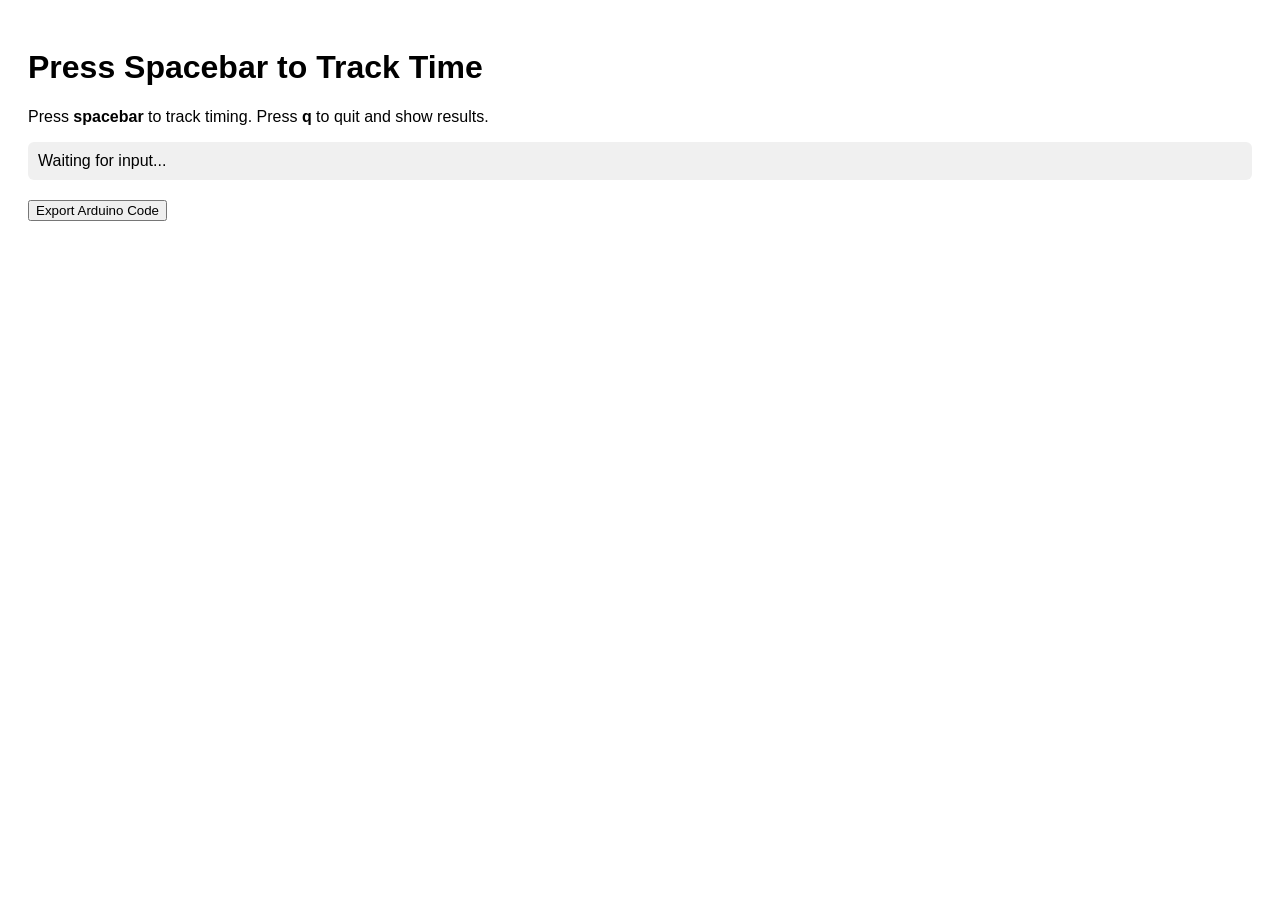
==== index.html @ bfa515eb "Create index.html" ====
<!DOCTYPE html>
<html lang="en">
<head>
  <meta charset="UTF-8">
  <title>Spacebar Timer</title>
  <style>
    body {
      font-family: sans-serif;
      padding: 20px;
    }
    #log {
      white-space: pre-line;
      background: #f0f0f0;
      padding: 10px;
      border-radius: 6px;
    }
    #export {
      margin-top: 20px;
    }
  </style>
</head>
<body>
  <h1>Press Spacebar to Track Time</h1>
  <p>Press <strong>spacebar</strong> to track timing. Press <strong>q</strong> to quit and show results.</p>
  <div id="log">Waiting for input...</div>
  <button id="export">Export Arduino Code</button>
  <pre id="arduinoCode"></pre>

  <script>
    let lastPressTime = null;
    let startTime = null;
    let isRunning = true;
    const logDiv = document.getElementById("log");
    const exportBtn = document.getElementById("export");
    const arduinoCodeDiv = document.getElementById("arduinoCode");
    let log = [];
    let delays = [];
    let totalElapsed = 0;

    document.addEventListener("keydown", (event) => {
      if (!isRunning) return;

      const now = Date.now();

      if (event.key === " ") {
        if (startTime === null) {
          startTime = now;
          lastPressTime = now;
          log.push("Started tracking...");
        } else {
          const delay = now - lastPressTime;
          lastPressTime = now;
          delays.push(delay);
          log.push(`Delay: ${delay} ms`);
        }
      }

      if (event.key.toLowerCase() === "q") {
        isRunning = false;
        totalElapsed = now - startTime;
        log.push(`\nStopped.\nTotal elapsed time: ${totalElapsed} ms`);
      }

      logDiv.textContent = log.join("\n");
    });

    exportBtn.addEventListener("click", () => {
      if (delays.length === 0) {
        arduinoCodeDiv.textContent = "No delays recorded yet.";
        return;
      }

      const code = delays.map(d => `delay(${d}); pulse();`).join("\n");
      arduinoCodeDiv.textContent = code;
    });
  </script>
</body>
</html>
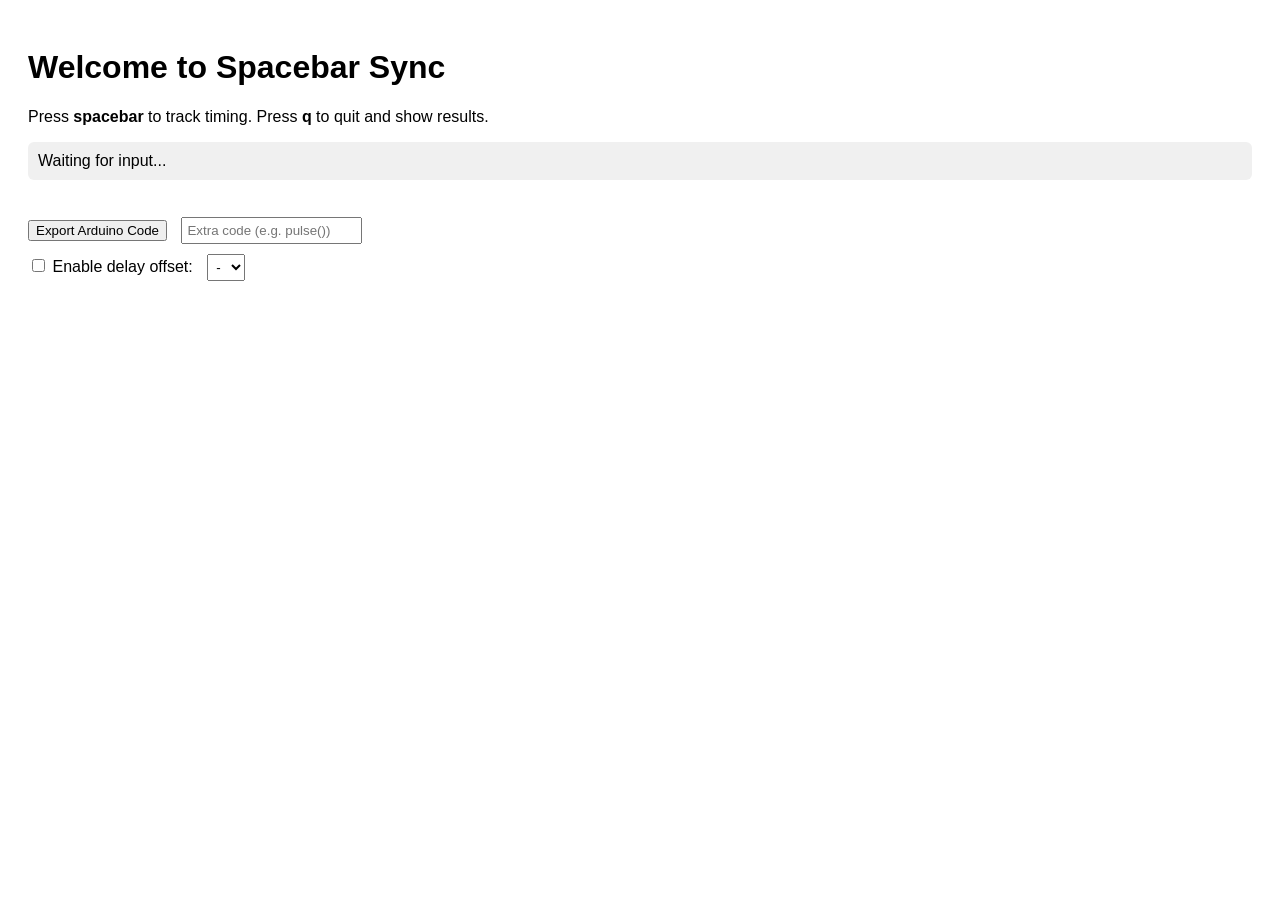
==== commit 59747633: "Added features" ====
--- a/index.html
+++ b/index.html
@@ -17,13 +17,35 @@
     #export {
       margin-top: 20px;
     }
+    #exportContainer {
+      margin-top: 20px;
+    }
+    #customText, #offsetValue, #offsetSign {
+      margin-left: 10px;
+      padding: 4px;
+    }
+    #offsetContainer {
+      margin-top: 10px;
+    }
   </style>
 </head>
 <body>
-  <h1>Press Spacebar to Track Time</h1>
+  <h1>Welcome to Spacebar Sync</h1>
   <p>Press <strong>spacebar</strong> to track timing. Press <strong>q</strong> to quit and show results.</p>
   <div id="log">Waiting for input...</div>
-  <button id="export">Export Arduino Code</button>
+
+  <div id="exportContainer">
+    <button id="export">Export Arduino Code</button>
+    <input type="text" id="customText" placeholder="Extra code (e.g. pulse())">
+    <div id="offsetContainer">
+      <input type="checkbox" id="enableOffset">
+      <label for="enableOffset">Enable delay offset:</label>
+      <select id="offsetSign">
+        <option value="-">-</option>
+        <option value="+">+</option>
+      </select>
+    </div>
+  </div>
   <pre id="arduinoCode"></pre>
 
   <script>
@@ -32,7 +54,10 @@
     let isRunning = true;
     const logDiv = document.getElementById("log");
     const exportBtn = document.getElementById("export");
+    const customTextInput = document.getElementById("customText");
     const arduinoCodeDiv = document.getElementById("arduinoCode");
+    const enableOffsetCheckbox = document.getElementById("enableOffset");
+    const offsetSignSelect = document.getElementById("offsetSign");
     let log = [];
     let delays = [];
     let totalElapsed = 0;
@@ -70,7 +95,15 @@
         return;
       }
 
-      const code = delays.map(d => `delay(${d}); pulse();`).join("\n");
+      const extra = customTextInput.value.trim();
+      const useOffset = enableOffsetCheckbox.checked;
+      const offsetSign = offsetSignSelect.value;
+
+      const code = delays.map(d => {
+        const delayExpr = useOffset ? `${d} ${offsetSign} offset` : d;
+        return `delay(${delayExpr});${extra ? ' ' + extra : ''}`;
+      }).join("\n");
+
       arduinoCodeDiv.textContent = code;
     });
   </script>
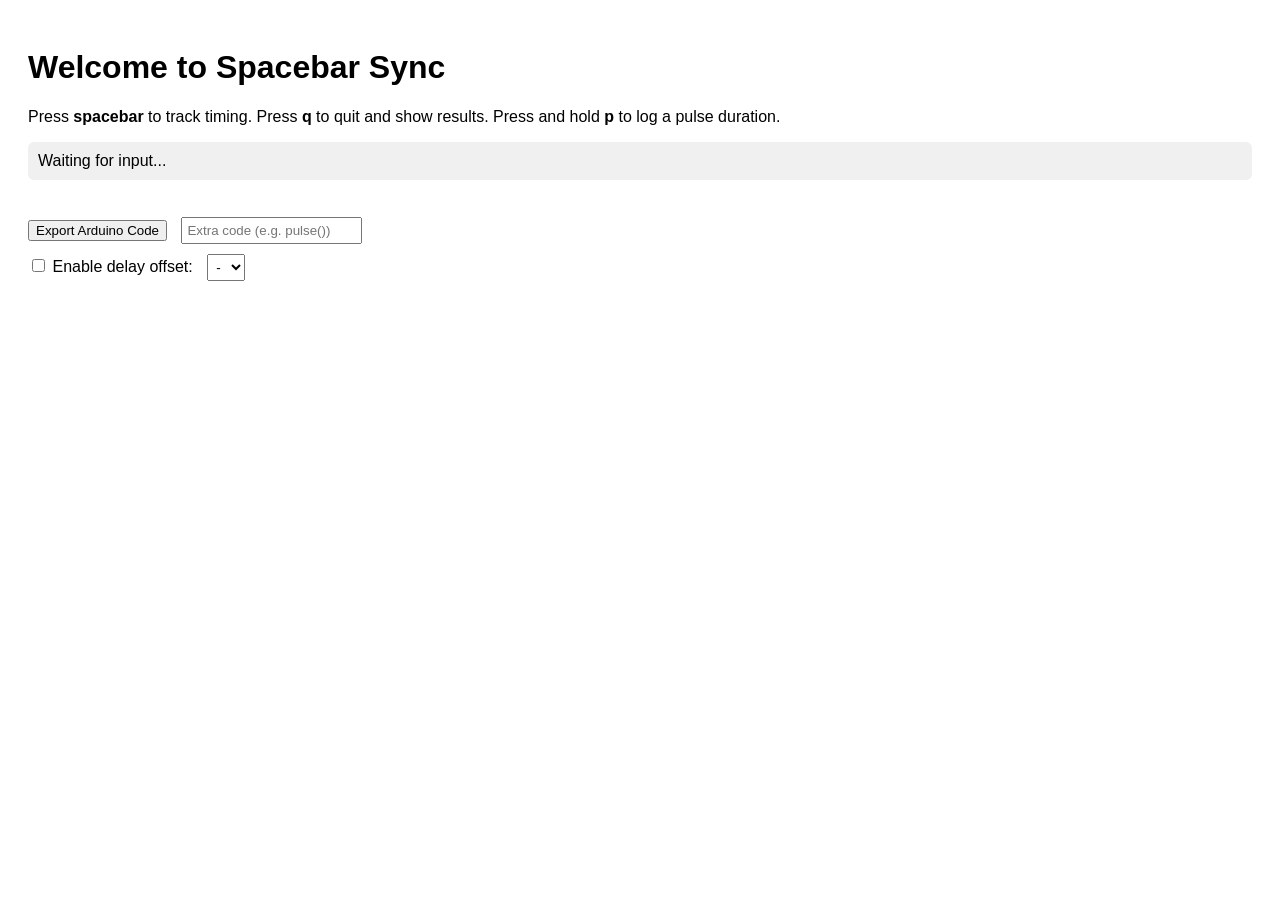
==== commit 97d20c64: "Add duration tracking on keypress hold" ====
--- a/index.html
+++ b/index.html
@@ -31,7 +31,7 @@
 </head>
 <body>
   <h1>Welcome to Spacebar Sync</h1>
-  <p>Press <strong>spacebar</strong> to track timing. Press <strong>q</strong> to quit and show results.</p>
+  <p>Press <strong>spacebar</strong> to track timing. Press <strong>q</strong> to quit and show results. Press and hold <strong>p</strong> to log a pulse duration.</p>
   <div id="log">Waiting for input...</div>
 
   <div id="exportContainer">
@@ -61,10 +61,12 @@
     let log = [];
     let delays = [];
     let totalElapsed = 0;
+    let holdStart = null;
+    let lastPulseEnd = null;
+    let actions = [];
 
     document.addEventListener("keydown", (event) => {
       if (!isRunning) return;
-
       const now = Date.now();
 
       if (event.key === " ") {
@@ -76,21 +78,47 @@
           const delay = now - lastPressTime;
           lastPressTime = now;
           delays.push(delay);
+          actions.push({ type: 'delay', value: delay });
           log.push(`Delay: ${delay} ms`);
         }
       }
 
-      if (event.key.toLowerCase() === "q") {
+      if (event.key && event.key.toLowerCase() === "q") {
         isRunning = false;
         totalElapsed = now - startTime;
         log.push(`\nStopped.\nTotal elapsed time: ${totalElapsed} ms`);
+      }
+
+      if (event.key && event.key.toLowerCase() === "p" && holdStart === null) {
+        holdStart = now;
+      }
+
+      logDiv.textContent = log.join("\n");
+    });
+
+    document.addEventListener("keyup", (event) => {
+      if (!isRunning) return;
+      const now = Date.now();
+
+      if (event.key && event.key.toLowerCase() === "p" && holdStart !== null) {
+        const holdDuration = now - holdStart;
+        if (lastPulseEnd !== null) {
+          const delay = holdStart - lastPulseEnd;
+          delays.push(delay);
+          actions.push({ type: 'delay', value: delay });
+          log.push(`Delay: ${delay} ms`);
+        }
+        actions.push({ type: 'pulse', value: holdDuration });
+        log.push(`pulse(${holdDuration})`);
+        lastPulseEnd = now;
+        holdStart = null;
       }
 
       logDiv.textContent = log.join("\n");
     });
 
     exportBtn.addEventListener("click", () => {
-      if (delays.length === 0) {
+      if (actions.length === 0) {
         arduinoCodeDiv.textContent = "No delays recorded yet.";
         return;
       }
@@ -99,9 +127,13 @@
       const useOffset = enableOffsetCheckbox.checked;
       const offsetSign = offsetSignSelect.value;
 
-      const code = delays.map(d => {
-        const delayExpr = useOffset ? `${d} ${offsetSign} offset` : d;
-        return `delay(${delayExpr});${extra ? ' ' + extra : ''}`;
+      const code = actions.map(action => {
+        if (action.type === 'delay') {
+          const delayExpr = useOffset ? `${action.value} ${offsetSign} offset` : action.value;
+          return `delay(${delayExpr});${extra ? ' ' + extra : ''}`;
+        } else if (action.type === 'pulse') {
+          return `pulse(${action.value});`;
+        }
       }).join("\n");
 
       arduinoCodeDiv.textContent = code;
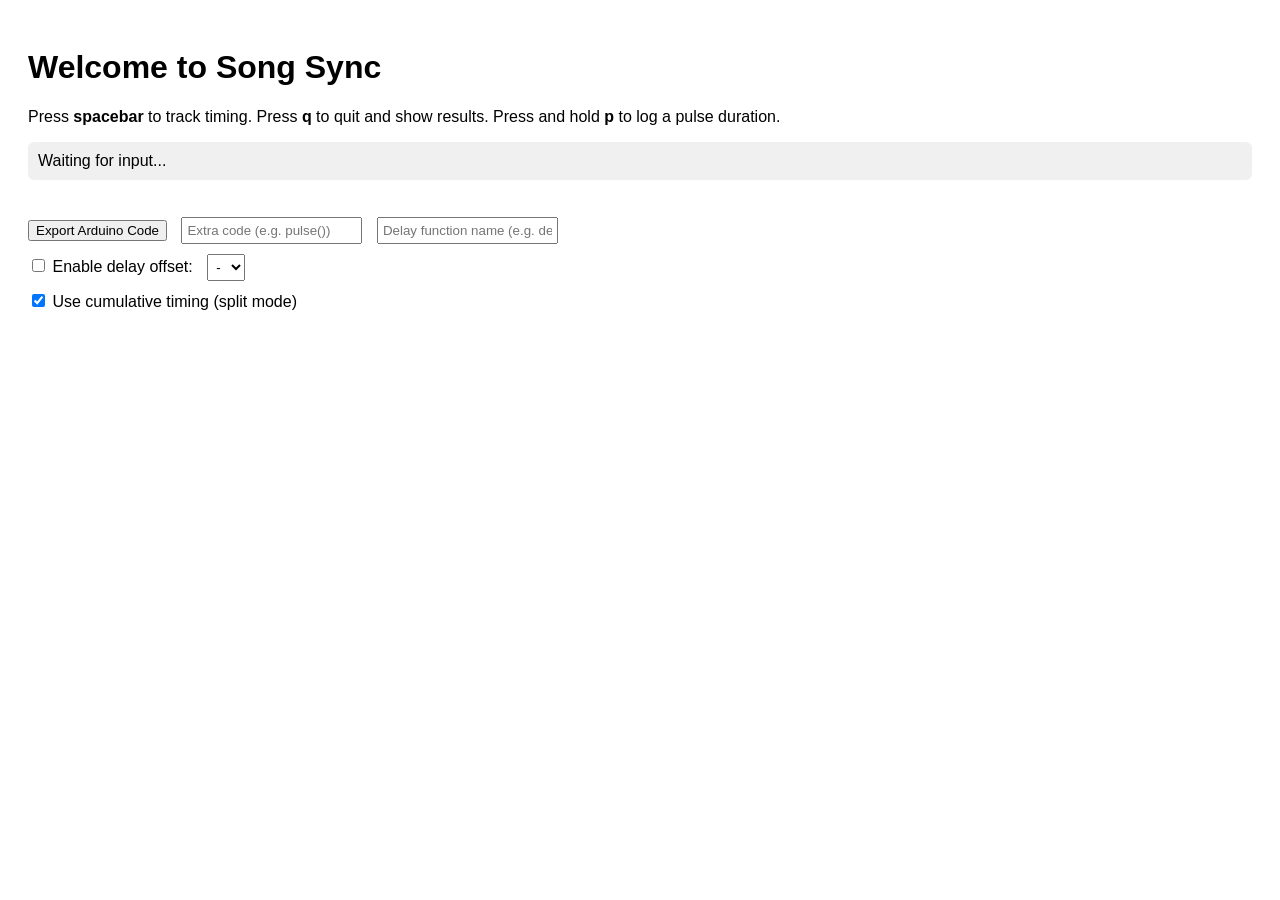
==== commit 634939ad: "Feature Update Added quality of life fixes such as cumulative timing and more customizability in the" ====
--- a/index.html
+++ b/index.html
@@ -2,7 +2,8 @@
 <html lang="en">
 <head>
   <meta charset="UTF-8">
-  <title>Spacebar Timer</title>
+  <title>Song Sync</title>
+  <link rel="icon" type="image/x-icon" href="favicon.ico">
   <style>
     body {
       font-family: sans-serif;
@@ -20,23 +21,29 @@
     #exportContainer {
       margin-top: 20px;
     }
-    #customText, #offsetValue, #offsetSign {
+    #customText, #customDelayName, #offsetValue, #offsetSign {
       margin-left: 10px;
       padding: 4px;
     }
-    #offsetContainer {
+    #offsetContainer, #optionsContainer {
       margin-top: 10px;
+    }
+    #copyButton {
+      margin-left: 10px;
+      display: none;
     }
   </style>
 </head>
 <body>
-  <h1>Welcome to Spacebar Sync</h1>
+  <h1>Welcome to Song Sync</h1>
   <p>Press <strong>spacebar</strong> to track timing. Press <strong>q</strong> to quit and show results. Press and hold <strong>p</strong> to log a pulse duration.</p>
   <div id="log">Waiting for input...</div>
 
   <div id="exportContainer">
     <button id="export">Export Arduino Code</button>
+    <button id="copyButton">Copy to Clipboard</button>
     <input type="text" id="customText" placeholder="Extra code (e.g. pulse())">
+    <input type="text" id="customDelayName" placeholder="Delay function name (e.g. delay)">
     <div id="offsetContainer">
       <input type="checkbox" id="enableOffset">
       <label for="enableOffset">Enable delay offset:</label>
@@ -45,6 +52,10 @@
         <option value="+">+</option>
       </select>
     </div>
+    <div id="optionsContainer">
+      <input type="checkbox" id="cumulativeTiming" checked>
+      <label for="cumulativeTiming">Use cumulative timing (split mode)</label>
+    </div>
   </div>
   <pre id="arduinoCode"></pre>
 
@@ -52,12 +63,16 @@
     let lastPressTime = null;
     let startTime = null;
     let isRunning = true;
+    let hasQuitOnce = false;
     const logDiv = document.getElementById("log");
     const exportBtn = document.getElementById("export");
+    const copyBtn = document.getElementById("copyButton");
     const customTextInput = document.getElementById("customText");
+    const customDelayNameInput = document.getElementById("customDelayName");
     const arduinoCodeDiv = document.getElementById("arduinoCode");
     const enableOffsetCheckbox = document.getElementById("enableOffset");
     const offsetSignSelect = document.getElementById("offsetSign");
+    const cumulativeTimingCheckbox = document.getElementById("cumulativeTiming");
     let log = [];
     let delays = [];
     let totalElapsed = 0;
@@ -66,8 +81,26 @@
     let actions = [];
 
     document.addEventListener("keydown", (event) => {
+      const now = Date.now();
+
+      if (!isRunning && event.key.toLowerCase() === "q") {
+        isRunning = true;
+        hasQuitOnce = false;
+        lastPressTime = null;
+        startTime = null;
+        delays = [];
+        actions = [];
+        holdStart = null;
+        lastPulseEnd = null;
+        totalElapsed = 0;
+        log = ["Timer reset. Press spacebar to start again."];
+        logDiv.textContent = log.join("\n");
+        arduinoCodeDiv.textContent = "";
+        copyBtn.style.display = "none";
+        return;
+      }
+
       if (!isRunning) return;
-      const now = Date.now();
 
       if (event.key === " ") {
         if (startTime === null) {
@@ -75,7 +108,7 @@
           lastPressTime = now;
           log.push("Started tracking...");
         } else {
-          const delay = now - lastPressTime;
+          const delay = cumulativeTimingCheckbox.checked ? now - startTime : now - lastPressTime;
           lastPressTime = now;
           delays.push(delay);
           actions.push({ type: 'delay', value: delay });
@@ -87,6 +120,7 @@
         isRunning = false;
         totalElapsed = now - startTime;
         log.push(`\nStopped.\nTotal elapsed time: ${totalElapsed} ms`);
+        hasQuitOnce = true;
       }
 
       if (event.key && event.key.toLowerCase() === "p" && holdStart === null) {
@@ -124,19 +158,38 @@
       }
 
       const extra = customTextInput.value.trim();
+      const customDelayName = customDelayNameInput.value.trim() || "delay";
       const useOffset = enableOffsetCheckbox.checked;
       const offsetSign = offsetSignSelect.value;
+
+      let timeList = actions
+        .filter(action => action.type === 'delay')
+        .map(action => action.value)
+        .join(",");
+
+      const timeArrayLine = `const int times[] = {${timeList}};`;
 
       const code = actions.map(action => {
         if (action.type === 'delay') {
           const delayExpr = useOffset ? `${action.value} ${offsetSign} offset` : action.value;
-          return `delay(${delayExpr});${extra ? ' ' + extra : ''}`;
+          return `${customDelayName}(${delayExpr});${extra ? ' ' + extra : ''}`;
         } else if (action.type === 'pulse') {
           return `pulse(${action.value});`;
         }
       }).join("\n");
 
-      arduinoCodeDiv.textContent = code;
+      const fullCode = `${timeArrayLine}\n${code}`;
+      arduinoCodeDiv.textContent = fullCode;
+      copyBtn.style.display = "inline-block";
+    });
+
+    copyBtn.addEventListener("click", () => {
+      const code = arduinoCodeDiv.textContent;
+      if (!code) return;
+
+      navigator.clipboard.writeText(code)
+        .then(() => alert("Code copied to clipboard!"))
+        .catch(err => alert("Failed to copy: " + err));
     });
   </script>
 </body>
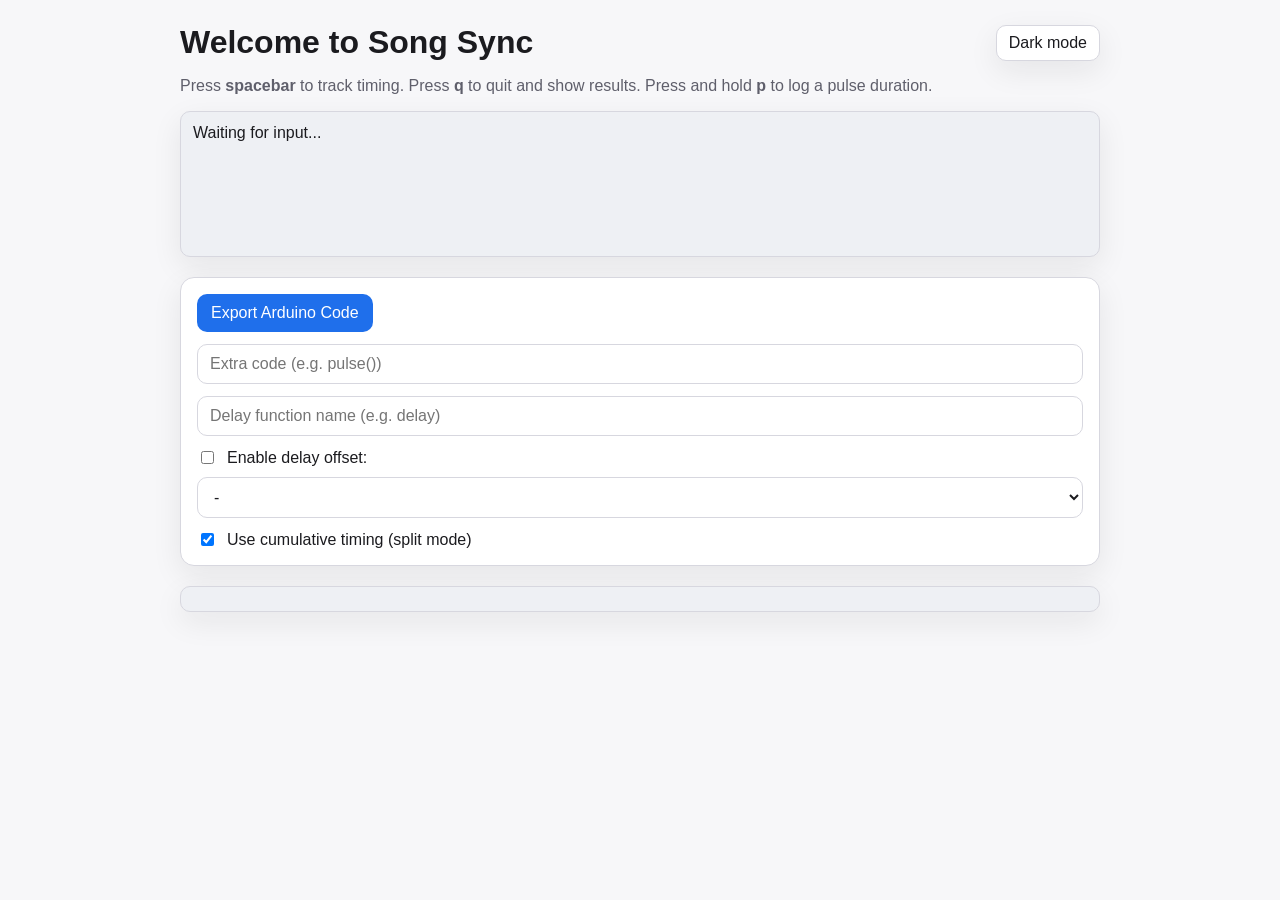
==== commit 8113fadf: "Refactor HTML structure and add theme toggle functionality" ====
--- a/index.html
+++ b/index.html
@@ -2,195 +2,44 @@
 <html lang="en">
 <head>
   <meta charset="UTF-8">
+  <meta name="viewport" content="width=device-width, initial-scale=1.0">
   <title>Song Sync</title>
   <link rel="icon" type="image/x-icon" href="favicon.ico">
-  <style>
-    body {
-      font-family: sans-serif;
-      padding: 20px;
-    }
-    #log {
-      white-space: pre-line;
-      background: #f0f0f0;
-      padding: 10px;
-      border-radius: 6px;
-    }
-    #export {
-      margin-top: 20px;
-    }
-    #exportContainer {
-      margin-top: 20px;
-    }
-    #customText, #customDelayName, #offsetValue, #offsetSign {
-      margin-left: 10px;
-      padding: 4px;
-    }
-    #offsetContainer, #optionsContainer {
-      margin-top: 10px;
-    }
-    #copyButton {
-      margin-left: 10px;
-      display: none;
-    }
-  </style>
+  <link rel="stylesheet" href="styles.css">
 </head>
 <body>
-  <h1>Welcome to Song Sync</h1>
-  <p>Press <strong>spacebar</strong> to track timing. Press <strong>q</strong> to quit and show results. Press and hold <strong>p</strong> to log a pulse duration.</p>
-  <div id="log">Waiting for input...</div>
+  <div class="appShell">
+    <div class="topBar">
+      <h1>Welcome to Song Sync</h1>
+      <button id="themeToggle" class="themeButton" type="button">Dark mode</button>
+    </div>
+    <p>Press <strong>spacebar</strong> to track timing. Press <strong>q</strong> to quit and show results. Press and hold <strong>p</strong> to log a pulse duration.</p>
+    <div id="log" class="panel">Waiting for input...</div>
 
-  <div id="exportContainer">
-    <button id="export">Export Arduino Code</button>
-    <button id="copyButton">Copy to Clipboard</button>
-    <input type="text" id="customText" placeholder="Extra code (e.g. pulse())">
-    <input type="text" id="customDelayName" placeholder="Delay function name (e.g. delay)">
-    <div id="offsetContainer">
-      <input type="checkbox" id="enableOffset">
-      <label for="enableOffset">Enable delay offset:</label>
-      <select id="offsetSign">
-        <option value="-">-</option>
-        <option value="+">+</option>
-      </select>
+    <div id="exportContainer" class="panel">
+      <div class="controlsRow">
+        <button id="export">Export Arduino Code</button>
+        <button id="copyButton">Copy to Clipboard</button>
+      </div>
+      <input type="text" id="customText" placeholder="Extra code (e.g. pulse())">
+      <input type="text" id="customDelayName" placeholder="Delay function name (e.g. delay)">
+      <div id="offsetContainer">
+        <input type="checkbox" id="enableOffset">
+        <label for="enableOffset">Enable delay offset:</label>
+        <select id="offsetSign">
+          <option value="-">-</option>
+          <option value="+">+</option>
+        </select>
+      </div>
+      <div id="optionsContainer">
+        <input type="checkbox" id="cumulativeTiming" checked>
+        <label for="cumulativeTiming">Use cumulative timing (split mode)</label>
+      </div>
     </div>
-    <div id="optionsContainer">
-      <input type="checkbox" id="cumulativeTiming" checked>
-      <label for="cumulativeTiming">Use cumulative timing (split mode)</label>
-    </div>
+
+    <pre id="arduinoCode" class="panel"></pre>
   </div>
-  <pre id="arduinoCode"></pre>
 
-  <script>
-    let lastPressTime = null;
-    let startTime = null;
-    let isRunning = true;
-    let hasQuitOnce = false;
-    const logDiv = document.getElementById("log");
-    const exportBtn = document.getElementById("export");
-    const copyBtn = document.getElementById("copyButton");
-    const customTextInput = document.getElementById("customText");
-    const customDelayNameInput = document.getElementById("customDelayName");
-    const arduinoCodeDiv = document.getElementById("arduinoCode");
-    const enableOffsetCheckbox = document.getElementById("enableOffset");
-    const offsetSignSelect = document.getElementById("offsetSign");
-    const cumulativeTimingCheckbox = document.getElementById("cumulativeTiming");
-    let log = [];
-    let delays = [];
-    let totalElapsed = 0;
-    let holdStart = null;
-    let lastPulseEnd = null;
-    let actions = [];
-
-    document.addEventListener("keydown", (event) => {
-      const now = Date.now();
-
-      if (!isRunning && event.key.toLowerCase() === "q") {
-        isRunning = true;
-        hasQuitOnce = false;
-        lastPressTime = null;
-        startTime = null;
-        delays = [];
-        actions = [];
-        holdStart = null;
-        lastPulseEnd = null;
-        totalElapsed = 0;
-        log = ["Timer reset. Press spacebar to start again."];
-        logDiv.textContent = log.join("\n");
-        arduinoCodeDiv.textContent = "";
-        copyBtn.style.display = "none";
-        return;
-      }
-
-      if (!isRunning) return;
-
-      if (event.key === " ") {
-        if (startTime === null) {
-          startTime = now;
-          lastPressTime = now;
-          log.push("Started tracking...");
-        } else {
-          const delay = cumulativeTimingCheckbox.checked ? now - startTime : now - lastPressTime;
-          lastPressTime = now;
-          delays.push(delay);
-          actions.push({ type: 'delay', value: delay });
-          log.push(`Delay: ${delay} ms`);
-        }
-      }
-
-      if (event.key && event.key.toLowerCase() === "q") {
-        isRunning = false;
-        totalElapsed = now - startTime;
-        log.push(`\nStopped.\nTotal elapsed time: ${totalElapsed} ms`);
-        hasQuitOnce = true;
-      }
-
-      if (event.key && event.key.toLowerCase() === "p" && holdStart === null) {
-        holdStart = now;
-      }
-
-      logDiv.textContent = log.join("\n");
-    });
-
-    document.addEventListener("keyup", (event) => {
-      if (!isRunning) return;
-      const now = Date.now();
-
-      if (event.key && event.key.toLowerCase() === "p" && holdStart !== null) {
-        const holdDuration = now - holdStart;
-        if (lastPulseEnd !== null) {
-          const delay = holdStart - lastPulseEnd;
-          delays.push(delay);
-          actions.push({ type: 'delay', value: delay });
-          log.push(`Delay: ${delay} ms`);
-        }
-        actions.push({ type: 'pulse', value: holdDuration });
-        log.push(`pulse(${holdDuration})`);
-        lastPulseEnd = now;
-        holdStart = null;
-      }
-
-      logDiv.textContent = log.join("\n");
-    });
-
-    exportBtn.addEventListener("click", () => {
-      if (actions.length === 0) {
-        arduinoCodeDiv.textContent = "No delays recorded yet.";
-        return;
-      }
-
-      const extra = customTextInput.value.trim();
-      const customDelayName = customDelayNameInput.value.trim() || "delay";
-      const useOffset = enableOffsetCheckbox.checked;
-      const offsetSign = offsetSignSelect.value;
-
-      let timeList = actions
-        .filter(action => action.type === 'delay')
-        .map(action => action.value)
-        .join(",");
-
-      const timeArrayLine = `const int times[] = {${timeList}};`;
-
-      const code = actions.map(action => {
-        if (action.type === 'delay') {
-          const delayExpr = useOffset ? `${action.value} ${offsetSign} offset` : action.value;
-          return `${customDelayName}(${delayExpr});${extra ? ' ' + extra : ''}`;
-        } else if (action.type === 'pulse') {
-          return `pulse(${action.value});`;
-        }
-      }).join("\n");
-
-      const fullCode = `${timeArrayLine}\n${code}`;
-      arduinoCodeDiv.textContent = fullCode;
-      copyBtn.style.display = "inline-block";
-    });
-
-    copyBtn.addEventListener("click", () => {
-      const code = arduinoCodeDiv.textContent;
-      if (!code) return;
-
-      navigator.clipboard.writeText(code)
-        .then(() => alert("Code copied to clipboard!"))
-        .catch(err => alert("Failed to copy: " + err));
-    });
-  </script>
+  <script src="script.js"></script>
 </body>
 </html>
--- a/styles.css
+++ b/styles.css
@@ -0,0 +1,160 @@
+:root {
+  color-scheme: light;
+  --bg: #f7f7f9;
+  --surface: #ffffff;
+  --surface-strong: #eef0f4;
+  --text: #1b1b1f;
+  --muted: #5f5f6b;
+  --border: #d7d7df;
+  --accent: #1f6feb;
+  --accent-contrast: #ffffff;
+  --shadow: 0 10px 30px rgba(27, 27, 31, 0.08);
+}
+
+body.dark {
+  color-scheme: dark;
+  --bg: #0f1115;
+  --surface: #171a21;
+  --surface-strong: #202530;
+  --text: #e8eaf0;
+  --muted: #a3a8b8;
+  --border: #303545;
+  --accent: #7db3ff;
+  --accent-contrast: #10131a;
+  --shadow: 0 14px 36px rgba(0, 0, 0, 0.35);
+}
+
+body {
+  margin: 0;
+  padding: 24px;
+  background: var(--bg);
+  color: var(--text);
+  font-family: sans-serif;
+  transition: background-color 0.2s ease, color 0.2s ease;
+}
+
+.appShell {
+  max-width: 920px;
+  margin: 0 auto;
+}
+
+.topBar {
+  display: flex;
+  justify-content: space-between;
+  align-items: center;
+  gap: 16px;
+  flex-wrap: wrap;
+}
+
+h1 {
+  margin: 0;
+}
+
+p {
+  color: var(--muted);
+}
+
+button,
+input,
+select {
+  font: inherit;
+}
+
+.themeButton,
+#export,
+#copyButton {
+  border-radius: 10px;
+  cursor: pointer;
+}
+
+.themeButton {
+  border: 1px solid var(--border);
+  background: var(--surface);
+  color: var(--text);
+  padding: 8px 12px;
+  box-shadow: var(--shadow);
+}
+
+.themeButton:hover {
+  border-color: var(--accent);
+}
+
+.panel {
+  background: var(--surface);
+  border: 1px solid var(--border);
+  border-radius: 14px;
+  padding: 16px;
+  box-shadow: var(--shadow);
+}
+
+#log,
+#arduinoCode {
+  white-space: pre-line;
+  background: var(--surface-strong);
+  color: var(--text);
+}
+
+#log {
+  min-height: 120px;
+  padding: 12px;
+  border-radius: 10px;
+  border: 1px solid var(--border);
+}
+
+#exportContainer {
+  margin-top: 20px;
+  display: flex;
+  flex-direction: column;
+  gap: 12px;
+}
+
+.controlsRow {
+  display: flex;
+  gap: 12px;
+  flex-wrap: wrap;
+  align-items: center;
+}
+
+#export {
+  background: var(--accent);
+  color: var(--accent-contrast);
+  border: none;
+  padding: 10px 14px;
+}
+
+#customText,
+#customDelayName,
+#offsetSign {
+  width: 100%;
+  box-sizing: border-box;
+  margin-left: 0;
+  padding: 10px 12px;
+  border: 1px solid var(--border);
+  border-radius: 10px;
+  background: var(--surface);
+  color: var(--text);
+}
+
+#offsetContainer,
+#optionsContainer {
+  margin-top: 0;
+  display: flex;
+  align-items: center;
+  gap: 10px;
+  flex-wrap: wrap;
+}
+
+#copyButton {
+  display: none;
+  border: 1px solid var(--border);
+  background: var(--surface);
+  color: var(--text);
+  padding: 10px 14px;
+}
+
+#arduinoCode {
+  margin-top: 20px;
+  padding: 12px;
+  border-radius: 10px;
+  border: 1px solid var(--border);
+}
